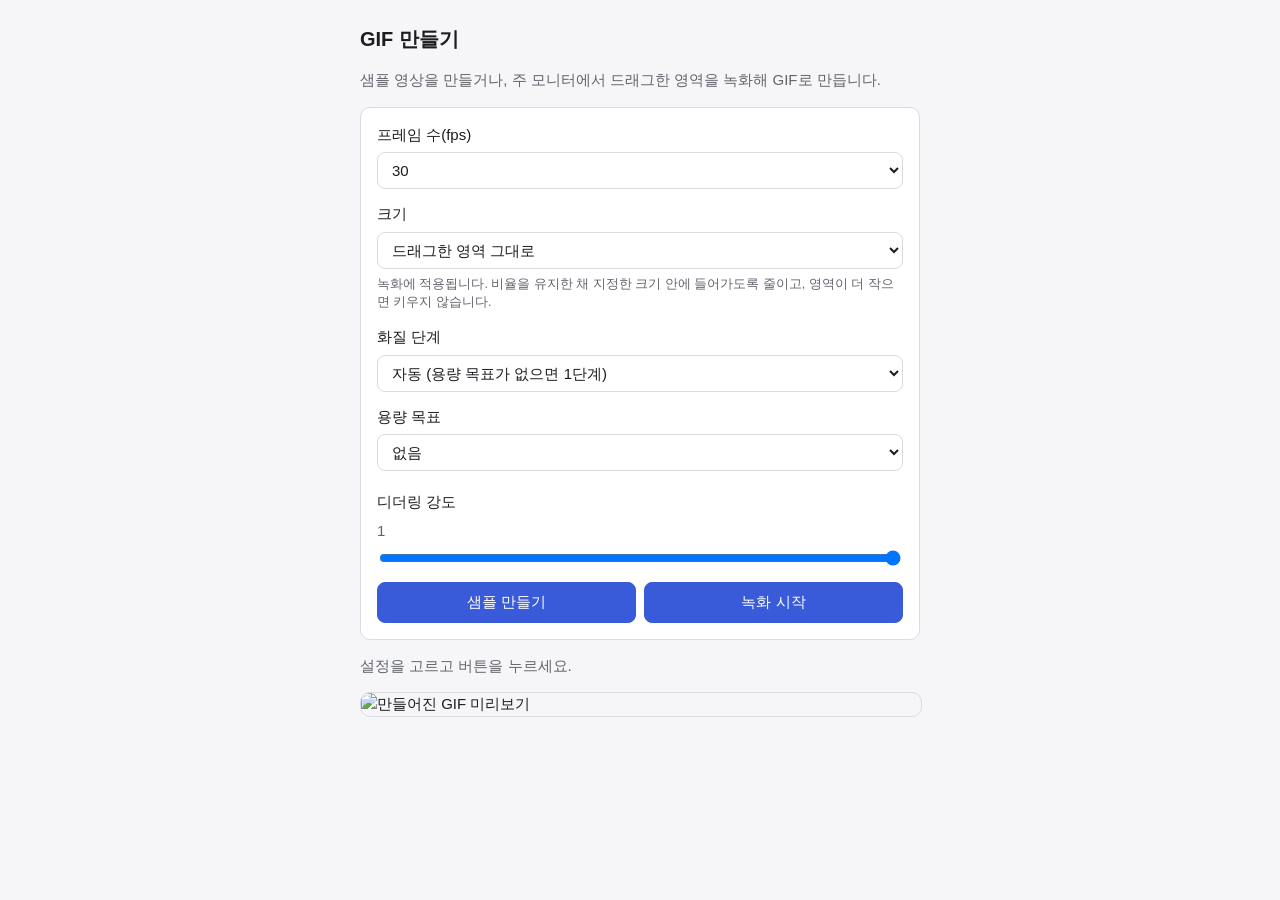
==== ui/index.html @ 1829125c "Settings become size, quality level and size limit The user wants to pick the output size in pixels " ====
<!doctype html>
<html lang="ko">
  <head>
    <meta charset="utf-8" />
    <meta name="viewport" content="width=device-width, initial-scale=1" />
    <title>midi</title>
    <link rel="stylesheet" href="style.css" />
  </head>
  <body>
    <main>
      <h1>GIF 만들기</h1>
      <p class="hint">샘플 영상을 만들거나, 주 모니터에서 드래그한 영역을 녹화해 GIF로 만듭니다.</p>

      <form id="settings" novalidate>
        <label>
          프레임 수(fps)
          <select id="fps">
            <option value="10">10</option>
            <option value="15">15</option>
            <option value="30" selected>30</option>
          </select>
        </label>

        <fieldset>
          <legend>크기</legend>
          <select id="size-mode" aria-label="크기 정하는 방법">
            <option value="original" selected>드래그한 영역 그대로</option>
            <option value="fit">가로×세로 지정</option>
          </select>
          <div id="size-box" class="pair" hidden>
            <input id="size-width" type="number" min="1" max="4096" value="480" aria-label="가로 픽셀" />
            <span>×</span>
            <input id="size-height" type="number" min="1" max="4096" value="270" aria-label="세로 픽셀" />
          </div>
          <small class="hint">
            녹화에 적용됩니다. 비율을 유지한 채 지정한 크기 안에 들어가도록 줄이고, 영역이 더 작으면 키우지
            않습니다.
          </small>
        </fieldset>

        <label>
          화질 단계
          <select id="level">
            <option value="" selected>자동 (용량 목표가 없으면 1단계)</option>
          </select>
        </label>

        <fieldset>
          <legend>용량 목표</legend>
          <select id="max-size" aria-label="용량 목표">
            <option value="" selected>없음</option>
            <option value="1">1MB 이하</option>
            <option value="2">2MB 이하</option>
            <option value="5">5MB 이하</option>
            <option value="8">8MB 이하</option>
            <option value="10">10MB 이하</option>
            <option value="custom">직접 입력</option>
          </select>
          <div id="max-size-box" class="pair" hidden>
            <input id="max-size-custom" type="number" min="0.01" step="0.01" value="3" aria-label="용량 목표(MB)" />
            <span>MB 이하</span>
          </div>
          <small id="max-size-hint" class="hint"></small>
        </fieldset>

        <label>
          디더링 강도 <output id="dither-value">1</output>
          <input id="dither" type="range" min="0" max="1" step="0.05" value="1" />
        </label>

        <div class="actions">
          <button id="make" type="submit">샘플 만들기</button>
          <button id="record" type="button">녹화 시작</button>
          <button id="cancel" type="button" aria-label="녹화 취소" hidden>✕</button>
        </div>
      </form>

      <p id="hotkey" class="hint"></p>
      <p id="status" role="status">설정을 고르고 버튼을 누르세요.</p>
      <p id="encoded" class="hint" hidden></p>
      <p id="saved" hidden>
        <span id="saved-path"></span>
        <button id="show-saved" type="button">폴더에서 보기</button>
      </p>
      <img id="preview" alt="만들어진 GIF 미리보기" hidden />
    </main>
    <script src="main.js"></script>
  </body>
</html>
---- ui/style.css ----
:root {
  color-scheme: light dark;
  --text: #1c1d21;
  --muted: #62656d;
  --surface: #f6f6f8;
  --panel: #ffffff;
  --line: #d9dbe1;
  --accent: #3a5bd9;
  --accent-text: #ffffff;
}

@media (prefers-color-scheme: dark) {
  :root {
    --text: #ececf1;
    --muted: #a3a6b0;
    --surface: #17181c;
    --panel: #212329;
    --line: #363944;
    --accent: #7f9cff;
    --accent-text: #10121a;
  }
}

body {
  margin: 0;
  background: var(--surface);
  color: var(--text);
  font: 15px/1.5 "Segoe UI", "Malgun Gothic", sans-serif;
}

main {
  max-width: 560px;
  margin: 0 auto;
  padding: 24px 16px;
}

h1 {
  margin: 0 0 4px;
  font-size: 20px;
}

.hint,
#status {
  color: var(--muted);
}

form {
  display: grid;
  gap: 14px;
  padding: 16px;
  background: var(--panel);
  border: 1px solid var(--line);
  border-radius: 10px;
}

label {
  display: grid;
  gap: 6px;
}

output {
  font-variant-numeric: tabular-nums;
  color: var(--muted);
}

select,
button,
input[type="number"] {
  font: inherit;
  padding: 8px 10px;
  border-radius: 8px;
  border: 1px solid var(--line);
  background: var(--panel);
  color: var(--text);
}

button {
  border-color: var(--accent);
  background: var(--accent);
  color: var(--accent-text);
  cursor: pointer;
}

button:disabled {
  opacity: 0.6;
  cursor: progress;
}

#preview {
  display: block;
  width: 100%;
  image-rendering: pixelated;
  border: 1px solid var(--line);
  border-radius: 10px;
}

.actions {
  display: flex;
  gap: 8px;
}

.actions button {
  flex: 1;
}

fieldset {
  display: grid;
  gap: 6px;
  margin: 0;
  padding: 0;
  border: 0;
}

legend {
  padding: 0;
  margin-bottom: 6px;
}

.pair {
  display: flex;
  align-items: center;
  gap: 8px;
}

.pair[hidden] {
  display: none;
}

.pair input {
  width: 7em;
}
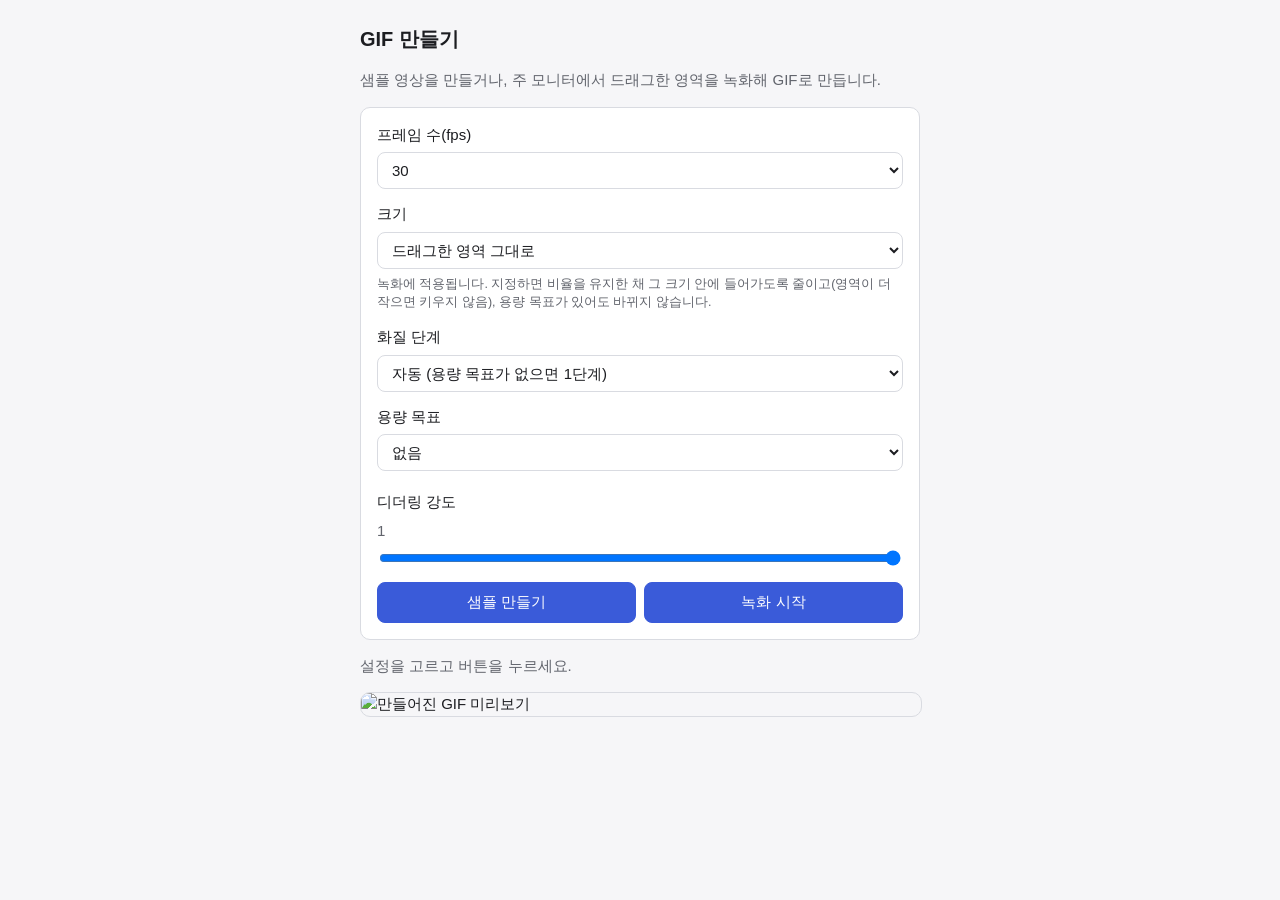
==== commit 287be8b2: "Meet a size limit by adjusting whatever the user left automatic With a size limit set, the setting t" ====
--- a/ui/index.html
+++ b/ui/index.html
@@ -33,8 +33,8 @@
             <input id="size-height" type="number" min="1" max="4096" value="270" aria-label="세로 픽셀" />
           </div>
           <small class="hint">
-            녹화에 적용됩니다. 비율을 유지한 채 지정한 크기 안에 들어가도록 줄이고, 영역이 더 작으면 키우지
-            않습니다.
+            녹화에 적용됩니다. 지정하면 비율을 유지한 채 그 크기 안에 들어가도록 줄이고(영역이 더 작으면 키우지
+            않음), 용량 목표가 있어도 바뀌지 않습니다.
           </small>
         </fieldset>
 
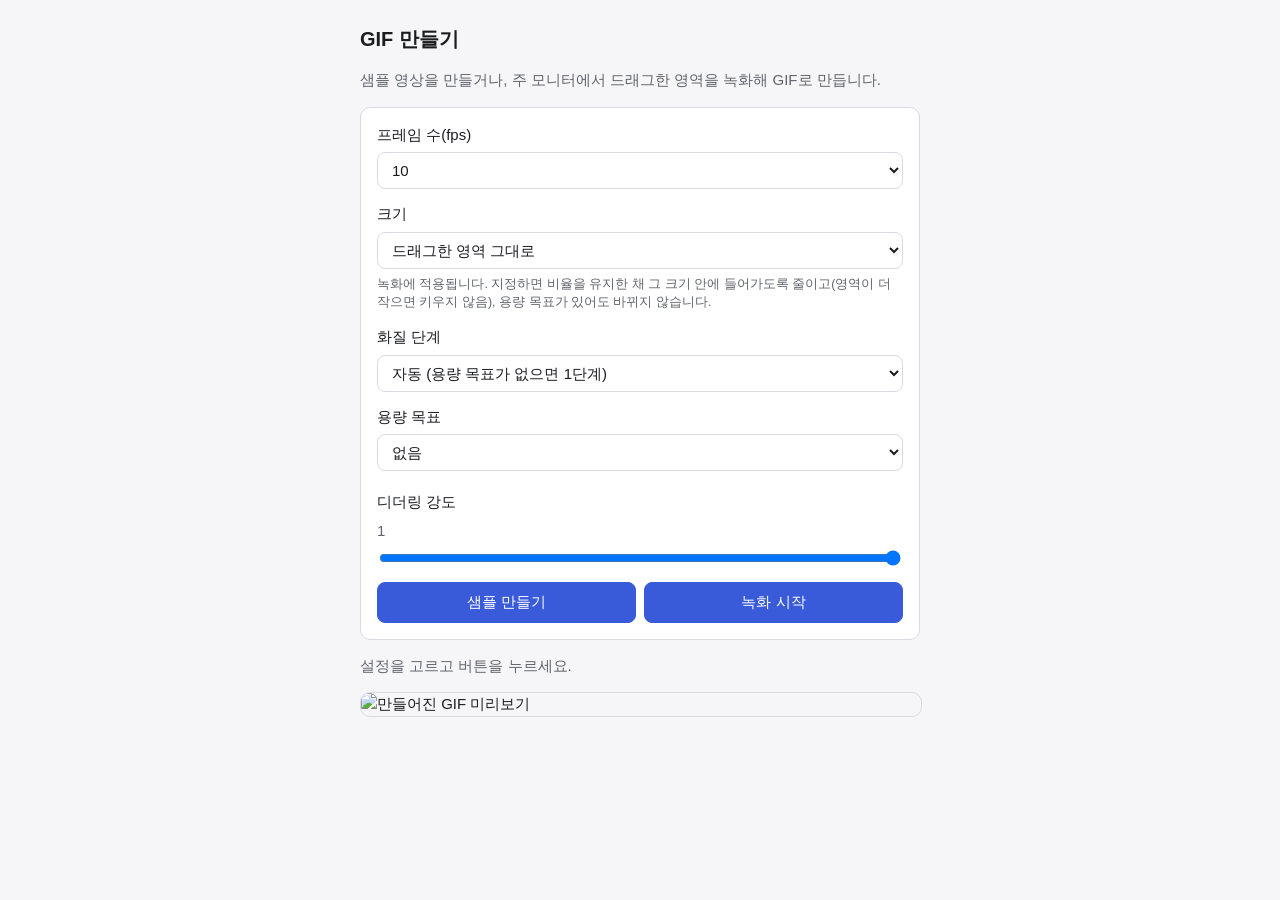
==== commit 68a245f5: "Remember the form's choices between runs The settings the page sends to start a recording are now al" ====
--- a/ui/index.html
+++ b/ui/index.html
@@ -17,7 +17,7 @@
           <select id="fps">
             <option value="10">10</option>
             <option value="15">15</option>
-            <option value="30" selected>30</option>
+            <option value="30">30</option>
           </select>
         </label>
 
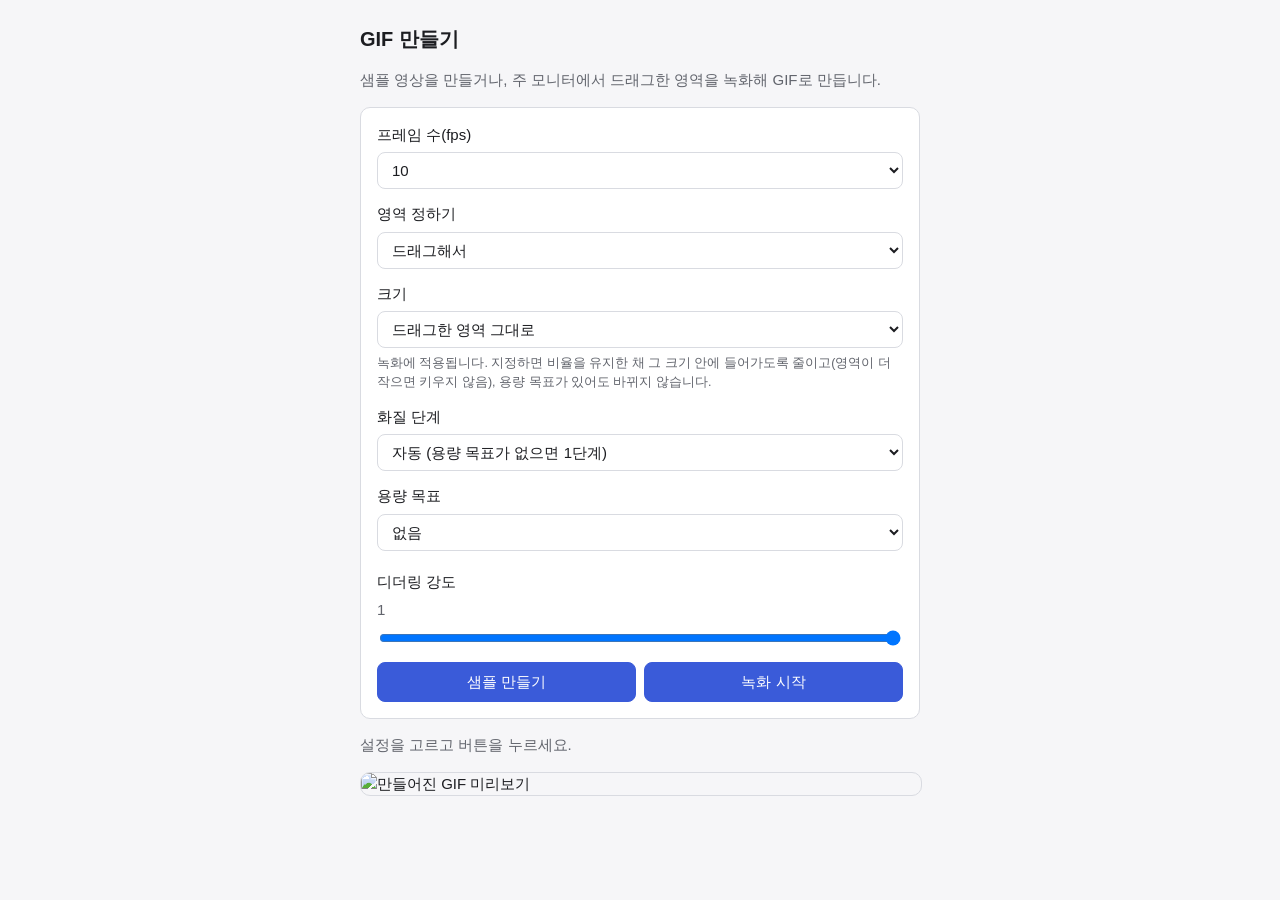
==== commit 65d26b08: "Add a recording frame that starts where the last recording was A new setting picks how the region is" ====
--- a/ui/index.html
+++ b/ui/index.html
@@ -18,6 +18,14 @@
             <option value="10">10</option>
             <option value="15">15</option>
             <option value="30">30</option>
+          </select>
+        </label>
+
+        <label>
+          영역 정하기
+          <select id="selection">
+            <option value="drag">드래그해서</option>
+            <option value="frame">녹화 틀 (지난 위치에서 시작)</option>
           </select>
         </label>
 
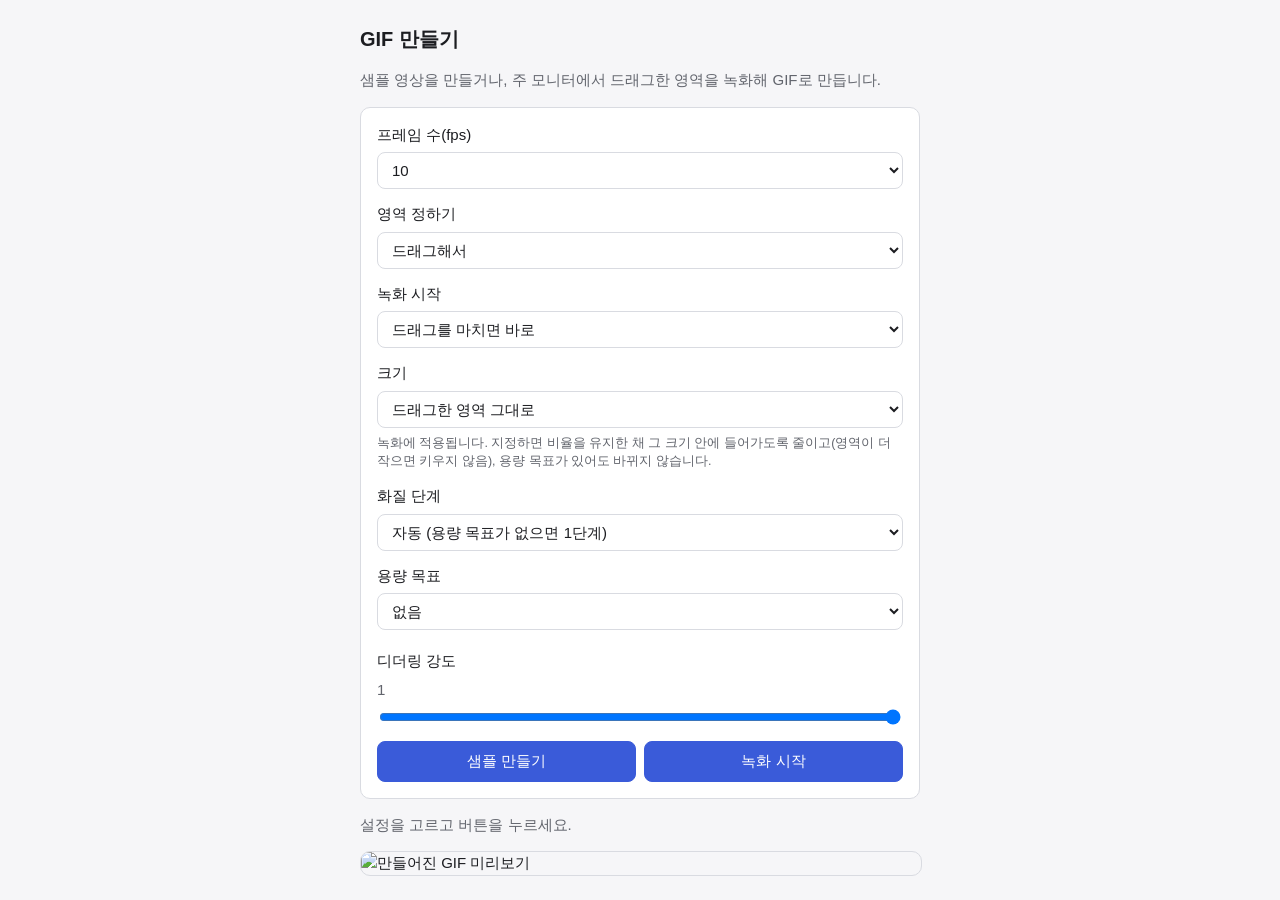
==== commit 9e8fbc77: "Let a dragged region be adjusted and started with a button A new "start recording" setting chooses b" ====
--- a/ui/index.html
+++ b/ui/index.html
@@ -27,6 +27,15 @@
             <option value="drag">드래그해서</option>
             <option value="frame">녹화 틀 (지난 위치에서 시작)</option>
           </select>
+        </label>
+
+        <label>
+          녹화 시작
+          <select id="record-control">
+            <option value="immediate">드래그를 마치면 바로</option>
+            <option value="button">드래그한 뒤 틀로 다듬고 [● 시작]을 눌러서</option>
+          </select>
+          <small id="record-control-hint" class="hint" hidden>녹화 틀은 항상 [● 시작]으로 시작합니다.</small>
         </label>
 
         <fieldset>
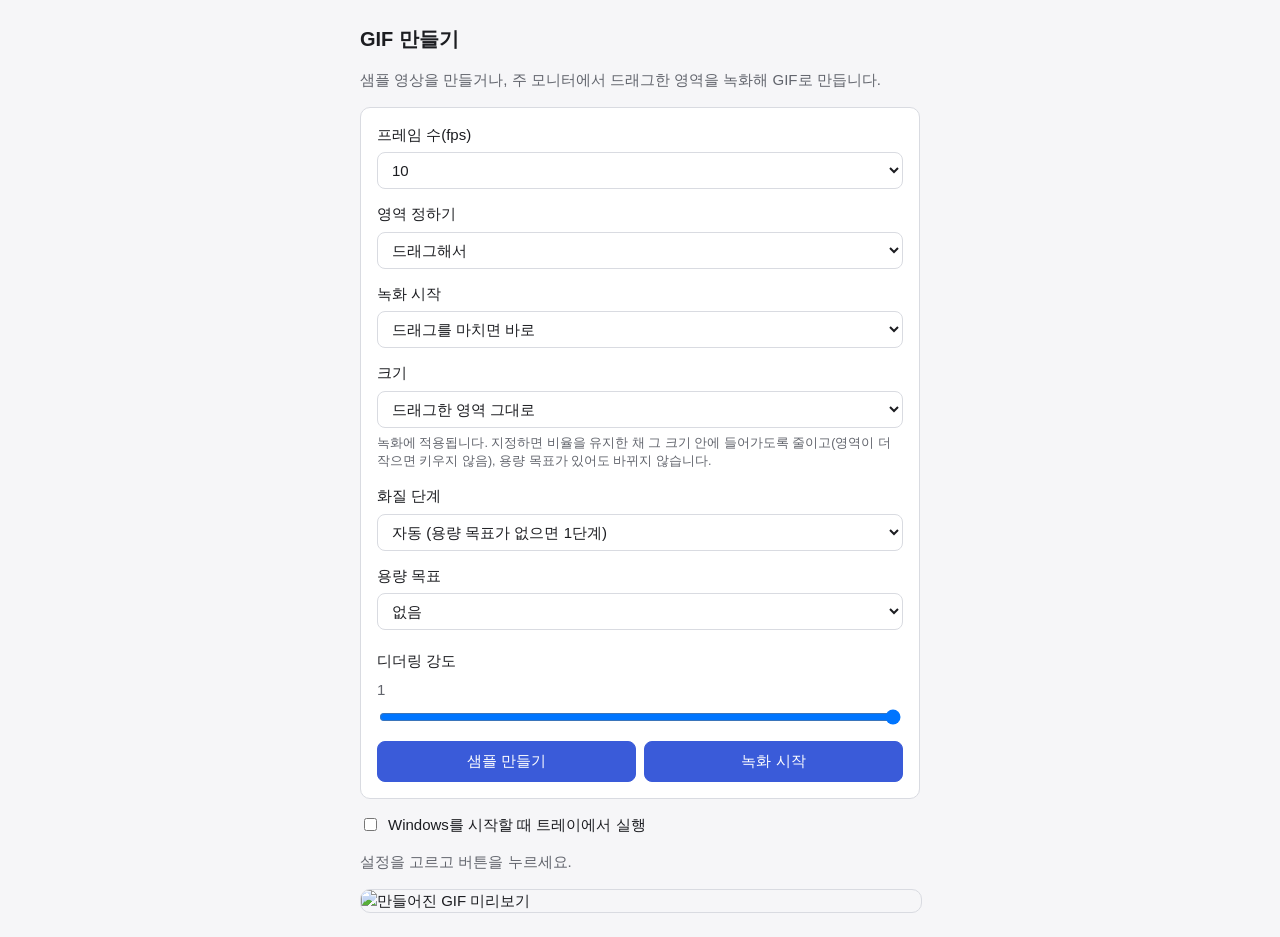
==== commit 34de7e10: "Offer to start with Windows, quietly in the tray A checkbox on the page adds or removes the app from" ====
--- a/ui/index.html
+++ b/ui/index.html
@@ -93,6 +93,10 @@
       </form>
 
       <p id="hotkey" class="hint"></p>
+      <label class="inline">
+        <input id="autostart" type="checkbox" />
+        Windows를 시작할 때 트레이에서 실행
+      </label>
       <p id="status" role="status">설정을 고르고 버튼을 누르세요.</p>
       <p id="encoded" class="hint" hidden></p>
       <p id="saved" hidden>
--- a/ui/style.css
+++ b/ui/style.css
@@ -56,6 +56,12 @@
 label {
   display: grid;
   gap: 6px;
+}
+
+label.inline {
+  display: flex;
+  align-items: center;
+  gap: 8px;
 }
 
 output {
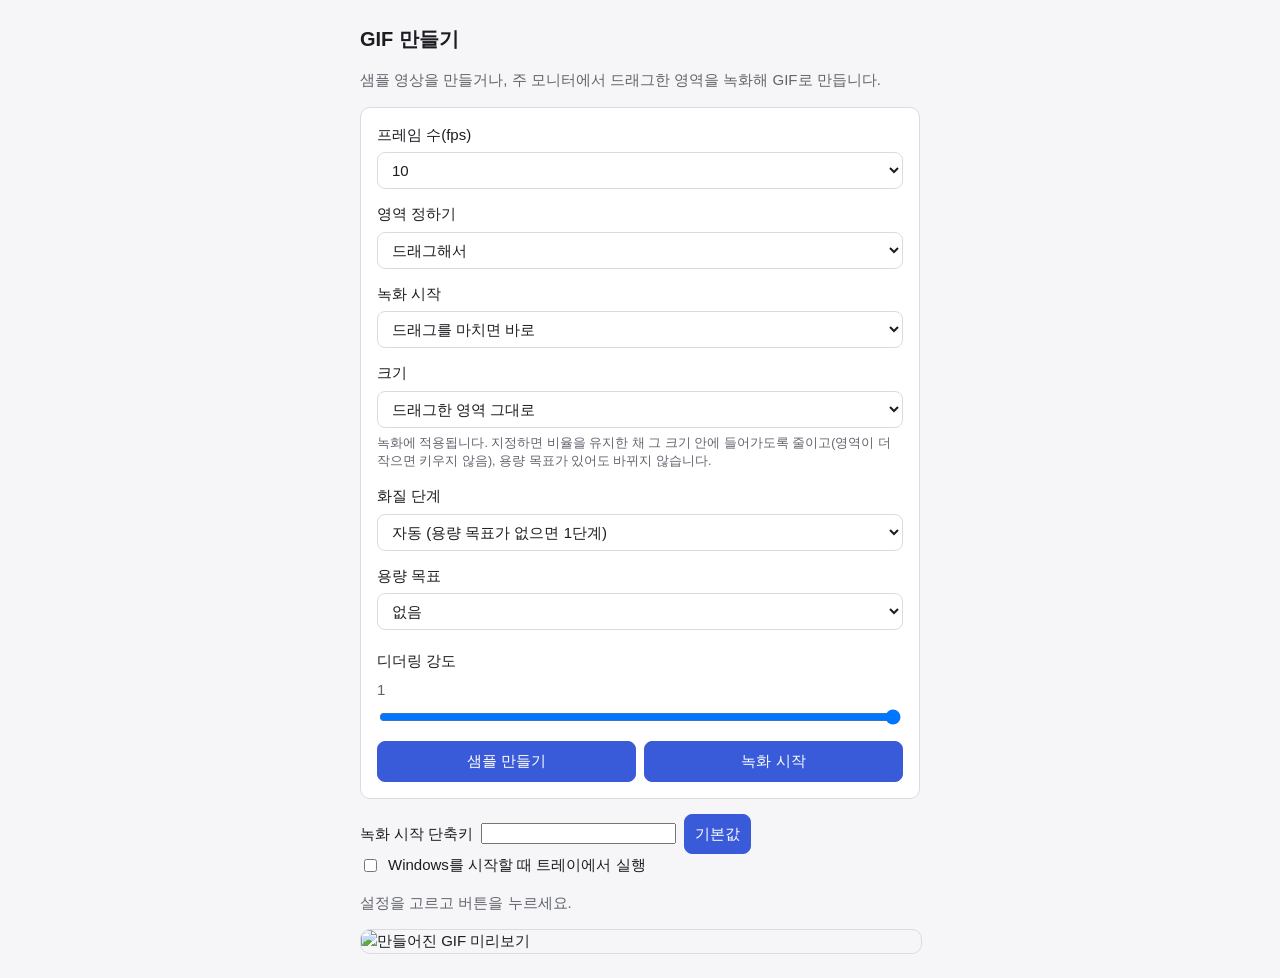
==== commit 15844826: "Let the start hotkey be changed from the page Clicking the start-hotkey field and pressing a combina" ====
--- a/ui/index.html
+++ b/ui/index.html
@@ -93,6 +93,13 @@
       </form>
 
       <p id="hotkey" class="hint"></p>
+      <div class="hotkey-row">
+        <label class="inline">
+          녹화 시작 단축키
+          <input id="hotkey-input" type="text" readonly />
+        </label>
+        <button id="hotkey-default" type="button">기본값</button>
+      </div>
       <label class="inline">
         <input id="autostart" type="checkbox" />
         Windows를 시작할 때 트레이에서 실행
--- a/ui/style.css
+++ b/ui/style.css
@@ -62,6 +62,17 @@
   display: flex;
   align-items: center;
   gap: 8px;
+}
+
+.hotkey-row {
+  display: flex;
+  align-items: center;
+  gap: 8px;
+}
+
+#hotkey-input {
+  width: 14em;
+  cursor: pointer;
 }
 
 output {
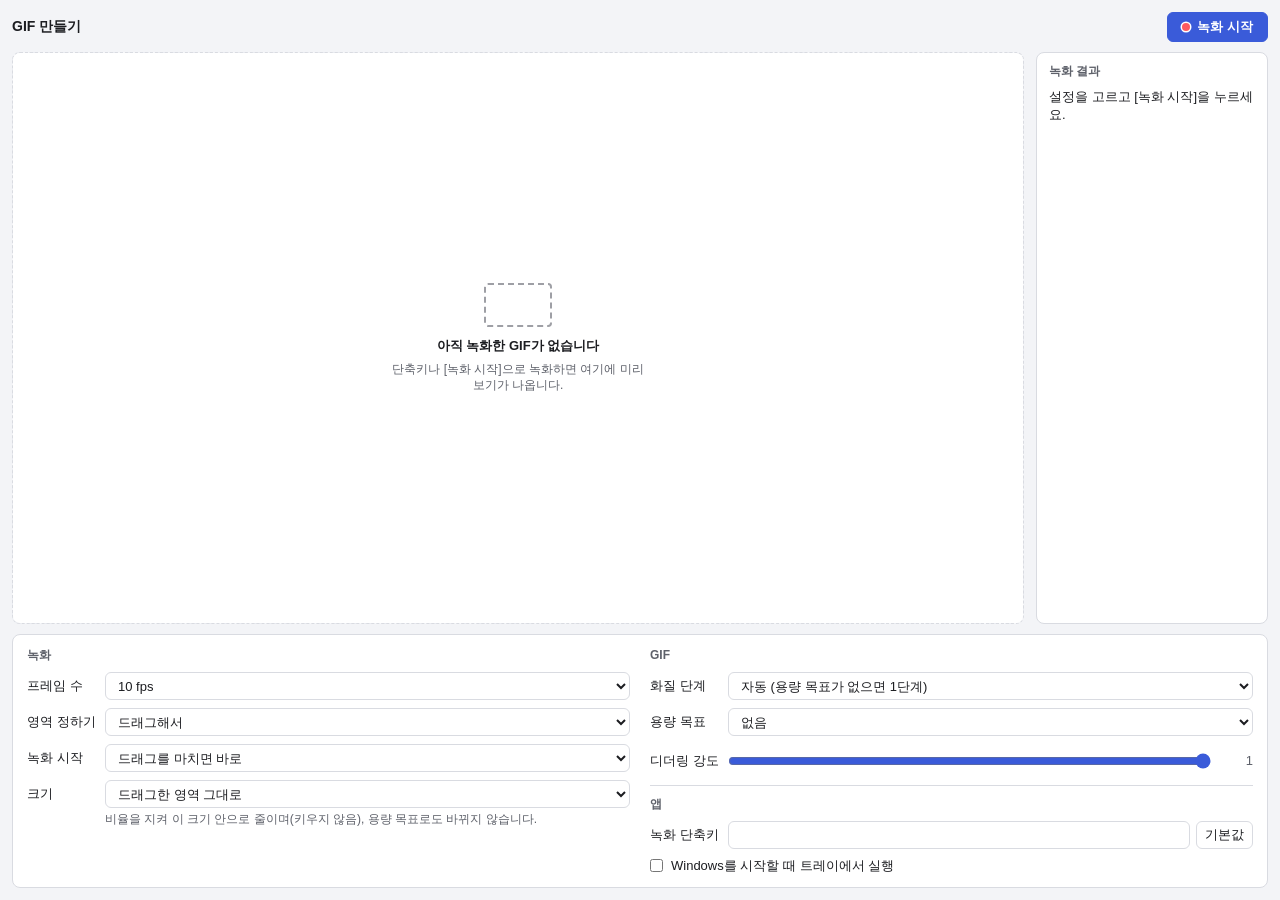
==== commit 095390a5: "Lay out the settings page with results on top and settings below The page now fits a 720x600 window " ====
--- a/ui/index.html
+++ b/ui/index.html
@@ -7,110 +7,142 @@
     <link rel="stylesheet" href="style.css" />
   </head>
   <body>
-    <main>
-      <h1>GIF 만들기</h1>
-      <p class="hint">샘플 영상을 만들거나, 주 모니터에서 드래그한 영역을 녹화해 GIF로 만듭니다.</p>
-
-      <form id="settings" novalidate>
-        <label>
-          프레임 수(fps)
-          <select id="fps">
-            <option value="10">10</option>
-            <option value="15">15</option>
-            <option value="30">30</option>
-          </select>
-        </label>
-
-        <label>
-          영역 정하기
-          <select id="selection">
-            <option value="drag">드래그해서</option>
-            <option value="frame">녹화 틀 (지난 위치에서 시작)</option>
-          </select>
-        </label>
-
-        <label>
-          녹화 시작
-          <select id="record-control">
-            <option value="immediate">드래그를 마치면 바로</option>
-            <option value="button">드래그한 뒤 틀로 다듬고 [● 시작]을 눌러서</option>
-          </select>
-          <small id="record-control-hint" class="hint" hidden>녹화 틀은 항상 [● 시작]으로 시작합니다.</small>
-        </label>
-
-        <fieldset>
-          <legend>크기</legend>
-          <select id="size-mode" aria-label="크기 정하는 방법">
-            <option value="original" selected>드래그한 영역 그대로</option>
-            <option value="fit">가로×세로 지정</option>
-          </select>
-          <div id="size-box" class="pair" hidden>
-            <input id="size-width" type="number" min="1" max="4096" value="480" aria-label="가로 픽셀" />
-            <span>×</span>
-            <input id="size-height" type="number" min="1" max="4096" value="270" aria-label="세로 픽셀" />
-          </div>
-          <small class="hint">
-            녹화에 적용됩니다. 지정하면 비율을 유지한 채 그 크기 안에 들어가도록 줄이고(영역이 더 작으면 키우지
-            않음), 용량 목표가 있어도 바뀌지 않습니다.
-          </small>
-        </fieldset>
-
-        <label>
-          화질 단계
-          <select id="level">
-            <option value="" selected>자동 (용량 목표가 없으면 1단계)</option>
-          </select>
-        </label>
-
-        <fieldset>
-          <legend>용량 목표</legend>
-          <select id="max-size" aria-label="용량 목표">
-            <option value="" selected>없음</option>
-            <option value="1">1MB 이하</option>
-            <option value="2">2MB 이하</option>
-            <option value="5">5MB 이하</option>
-            <option value="8">8MB 이하</option>
-            <option value="10">10MB 이하</option>
-            <option value="custom">직접 입력</option>
-          </select>
-          <div id="max-size-box" class="pair" hidden>
-            <input id="max-size-custom" type="number" min="0.01" step="0.01" value="3" aria-label="용량 목표(MB)" />
-            <span>MB 이하</span>
-          </div>
-          <small id="max-size-hint" class="hint"></small>
-        </fieldset>
-
-        <label>
-          디더링 강도 <output id="dither-value">1</output>
-          <input id="dither" type="range" min="0" max="1" step="0.05" value="1" />
-        </label>
-
+    <main class="app">
+      <header class="top">
+        <h1>GIF 만들기</h1>
+        <p id="hotkey" class="hint"></p>
         <div class="actions">
-          <button id="make" type="submit">샘플 만들기</button>
           <button id="record" type="button">녹화 시작</button>
           <button id="cancel" type="button" aria-label="녹화 취소" hidden>✕</button>
         </div>
-      </form>
+      </header>
 
-      <p id="hotkey" class="hint"></p>
-      <div class="hotkey-row">
-        <label class="inline">
-          녹화 시작 단축키
-          <input id="hotkey-input" type="text" readonly />
-        </label>
-        <button id="hotkey-default" type="button">기본값</button>
+      <div class="stage-row">
+        <div class="stage">
+          <img
+            id="preview"
+            alt="만들어진 GIF 미리보기"
+            hidden
+          />
+          <div class="empty">
+            <div class="empty-frame" aria-hidden="true"></div>
+            <strong>아직 녹화한 GIF가 없습니다</strong>
+            <p class="hint">단축키나 [녹화 시작]으로 녹화하면 여기에 미리보기가 나옵니다.</p>
+          </div>
+        </div>
+
+        <section class="result" aria-labelledby="result-caption">
+          <h2 id="result-caption" class="caption">녹화 결과</h2>
+          <p id="status" role="status">설정을 고르고 [녹화 시작]을 누르세요.</p>
+          <p id="encoded" class="hint" hidden></p>
+          <p id="saved" hidden>
+            <span id="saved-path"></span>
+            <button id="show-saved" type="button">폴더에서 보기</button>
+          </p>
+        </section>
       </div>
-      <label class="inline">
-        <input id="autostart" type="checkbox" />
-        Windows를 시작할 때 트레이에서 실행
-      </label>
-      <p id="status" role="status">설정을 고르고 버튼을 누르세요.</p>
-      <p id="encoded" class="hint" hidden></p>
-      <p id="saved" hidden>
-        <span id="saved-path"></span>
-        <button id="show-saved" type="button">폴더에서 보기</button>
-      </p>
-      <img id="preview" alt="만들어진 GIF 미리보기" hidden />
+
+      <section class="settings" aria-label="녹화 설정">
+        <form id="settings" novalidate>
+          <div class="col col-a">
+            <h2 class="caption">녹화</h2>
+            <label class="row">
+              <span class="name">프레임 수</span>
+              <select id="fps">
+                <option value="10">10 fps</option>
+                <option value="15">15 fps</option>
+                <option value="30">30 fps</option>
+              </select>
+            </label>
+
+            <label class="row">
+              <span class="name">영역 정하기</span>
+              <select id="selection">
+                <option value="drag">드래그해서</option>
+                <option value="frame">녹화 틀 (지난 위치에서 시작)</option>
+              </select>
+            </label>
+
+            <label class="row">
+              <span class="name">녹화 시작</span>
+              <select id="record-control">
+                <option value="immediate">드래그를 마치면 바로</option>
+                <option value="button">드래그 뒤 틀로 다듬고 [● 시작]으로</option>
+              </select>
+              <small id="record-control-hint" class="hint" hidden>녹화 틀은 항상 [● 시작]으로 시작합니다.</small>
+            </label>
+
+            <div class="row" role="group" aria-labelledby="size-name">
+              <span id="size-name" class="name">크기</span>
+              <div class="ctl">
+                <select id="size-mode" aria-label="크기 정하는 방법">
+                  <option value="original" selected>드래그한 영역 그대로</option>
+                  <option value="fit">가로×세로 지정</option>
+                </select>
+                <div id="size-box" class="pair" hidden>
+                  <input id="size-width" type="number" min="1" max="4096" value="480" aria-label="가로 픽셀" />
+                  <span>×</span>
+                  <input id="size-height" type="number" min="1" max="4096" value="270" aria-label="세로 픽셀" />
+                </div>
+              </div>
+              <small class="hint">비율을 지켜 이 크기 안으로 줄이며(키우지 않음), 용량 목표로도 바뀌지 않습니다.</small>
+            </div>
+          </div>
+
+          <div class="col col-b">
+            <h2 class="caption">GIF</h2>
+            <label class="row">
+              <span class="name">화질 단계</span>
+              <select id="level">
+                <option value="" selected>자동 (용량 목표가 없으면 1단계)</option>
+              </select>
+            </label>
+
+            <div class="row" role="group" aria-labelledby="max-size-name">
+              <span id="max-size-name" class="name">용량 목표</span>
+              <div class="ctl">
+                <select id="max-size" aria-label="용량 목표">
+                  <option value="" selected>없음</option>
+                  <option value="1">1MB 이하</option>
+                  <option value="2">2MB 이하</option>
+                  <option value="5">5MB 이하</option>
+                  <option value="8">8MB 이하</option>
+                  <option value="10">10MB 이하</option>
+                  <option value="custom">직접 입력</option>
+                </select>
+                <div id="max-size-box" class="pair" hidden>
+                  <input id="max-size-custom" type="number" min="0.01" step="0.01" value="3" aria-label="용량 목표(MB)" />
+                  <span>MB 이하</span>
+                </div>
+              </div>
+              <small id="max-size-hint" class="hint"></small>
+            </div>
+
+            <label class="row">
+              <span class="name">디더링 강도</span>
+              <span class="range">
+                <input id="dither" type="range" min="0" max="1" step="0.05" value="1" />
+                <output id="dither-value">1</output>
+              </span>
+            </label>
+          </div>
+        </form>
+
+        <div class="col prefs">
+          <h2 class="caption">앱</h2>
+          <div class="row">
+            <label class="name" for="hotkey-input">녹화 단축키</label>
+            <div class="ctl">
+              <input id="hotkey-input" type="text" readonly />
+              <button id="hotkey-default" type="button">기본값</button>
+            </div>
+          </div>
+          <label class="check">
+            <input id="autostart" type="checkbox" />
+            Windows를 시작할 때 트레이에서 실행
+          </label>
+        </div>
+      </section>
     </main>
     <script src="main.js"></script>
   </body>
--- a/ui/style.css
+++ b/ui/style.css
@@ -1,12 +1,16 @@
 :root {
   color-scheme: light dark;
   --text: #1c1d21;
-  --muted: #62656d;
-  --surface: #f6f6f8;
+  --muted: #5e616a;
+  --surface: #f3f4f7;
   --panel: #ffffff;
+  --field: #ffffff;
   --line: #d9dbe1;
   --accent: #3a5bd9;
   --accent-text: #ffffff;
+  --rec: #ff5a5f;
+  --check-a: #e9ebf0;
+  --check-b: #f6f7f9;
 }
 
 @media (prefers-color-scheme: dark) {
@@ -15,134 +19,372 @@
     --muted: #a3a6b0;
     --surface: #17181c;
     --panel: #212329;
+    --field: #1a1b20;
     --line: #363944;
     --accent: #7f9cff;
     --accent-text: #10121a;
+    --rec: #e5484d;
+    --check-a: #1c1d22;
+    --check-b: #26282f;
   }
+}
+
+[hidden] {
+  display: none !important;
 }
 
 body {
   margin: 0;
   background: var(--surface);
   color: var(--text);
-  font: 15px/1.5 "Segoe UI", "Malgun Gothic", sans-serif;
-}
-
-main {
-  max-width: 560px;
-  margin: 0 auto;
-  padding: 24px 16px;
+  font: 13px/1.4 "Segoe UI", "Malgun Gothic", sans-serif;
+}
+
+/* 창 높이 = 머리줄 + 결과(남는 높이 전부) + 설정 */
+.app {
+  box-sizing: border-box;
+  height: 100vh;
+  display: grid;
+  grid-template-rows: auto minmax(200px, 1fr) auto;
+  gap: 10px;
+  padding: 12px;
+}
+
+.top {
+  display: flex;
+  align-items: center;
+  gap: 12px;
 }
 
 h1 {
-  margin: 0 0 4px;
-  font-size: 20px;
-}
-
-.hint,
-#status {
+  margin: 0;
+  font-size: 14px;
+  font-weight: 700;
+  white-space: nowrap;
+}
+
+.hint {
   color: var(--muted);
-}
-
-form {
-  display: grid;
-  gap: 14px;
-  padding: 16px;
-  background: var(--panel);
-  border: 1px solid var(--line);
-  border-radius: 10px;
-}
-
-label {
-  display: grid;
+  font-size: 12px;
+  line-height: 16px;
+}
+
+#hotkey {
+  flex: 1;
+  min-width: 0;
+  margin: 0;
+}
+
+.actions {
+  display: flex;
   gap: 6px;
-}
-
-label.inline {
-  display: flex;
-  align-items: center;
-  gap: 8px;
-}
-
-.hotkey-row {
-  display: flex;
-  align-items: center;
-  gap: 8px;
-}
-
-#hotkey-input {
-  width: 14em;
-  cursor: pointer;
-}
-
-output {
-  font-variant-numeric: tabular-nums;
-  color: var(--muted);
 }
 
 select,
 button,
-input[type="number"] {
+input[type="number"],
+input[type="text"] {
+  box-sizing: border-box;
+  height: 28px;
+  padding: 0 8px;
   font: inherit;
-  padding: 8px 10px;
-  border-radius: 8px;
   border: 1px solid var(--line);
+  border-radius: 6px;
+  background: var(--field);
+  color: var(--text);
+}
+
+button {
   background: var(--panel);
-  color: var(--text);
-}
-
-button {
+  cursor: pointer;
+  white-space: nowrap;
+}
+
+button:hover {
+  border-color: var(--accent);
+}
+
+button:disabled {
+  opacity: 0.6;
+  cursor: progress;
+}
+
+select:disabled {
+  opacity: 0.55;
+}
+
+:focus-visible {
+  outline: 2px solid var(--accent);
+  outline-offset: 1px;
+}
+
+#record {
+  display: inline-flex;
+  align-items: center;
+  gap: 7px;
+  height: 30px;
+  padding: 0 14px;
   border-color: var(--accent);
   background: var(--accent);
   color: var(--accent-text);
+  font-weight: 600;
+}
+
+#record::before {
+  content: "";
+  width: 8px;
+  height: 8px;
+  border-radius: 50%;
+  background: var(--rec);
+  box-shadow: 0 0 0 1.5px var(--accent-text);
+}
+
+#cancel {
+  width: 30px;
+  height: 30px;
+  padding: 0;
+}
+
+/* 결과: 왼쪽 미리보기(나중에 편집 캔버스), 오른쪽 정보 */
+.stage-row {
+  display: grid;
+  grid-template-columns: minmax(0, 1fr) 232px;
+  gap: 12px;
+  min-height: 0;
+}
+
+.stage {
+  position: relative;
+  min-height: 0;
+  overflow: hidden;
+  border: 1px solid var(--line);
+  border-radius: 8px;
+  background-color: var(--check-b);
+  background-image:
+    linear-gradient(45deg, var(--check-a) 25%, transparent 25%, transparent 75%, var(--check-a) 75%),
+    linear-gradient(45deg, var(--check-a) 25%, transparent 25%, transparent 75%, var(--check-a) 75%);
+  background-size: 16px 16px;
+  background-position: 0 0, 8px 8px;
+}
+
+#preview {
+  position: absolute;
+  inset: 8px;
+  width: calc(100% - 16px);
+  height: calc(100% - 16px);
+  object-fit: contain;
+  image-rendering: pixelated;
+}
+
+.empty {
+  position: absolute;
+  inset: 0;
+  display: none;
+  place-content: center;
+  justify-items: center;
+  gap: 6px;
+  padding: 16px;
+  text-align: center;
+  background: var(--panel);
+}
+
+#preview[hidden] ~ .empty {
+  display: grid;
+}
+
+.stage:has(#preview[hidden]) {
+  border-style: dashed;
+}
+
+.empty-frame {
+  width: 64px;
+  height: 40px;
+  margin-bottom: 4px;
+  border: 2px dashed var(--muted);
+  border-radius: 4px;
+  opacity: 0.6;
+}
+
+.empty strong {
+  font-size: 13px;
+}
+
+.empty p {
+  margin: 0;
+  max-width: 260px;
+}
+
+.result {
+  display: flex;
+  flex-direction: column;
+  gap: 8px;
+  min-height: 0;
+  overflow: auto;
+  padding: 10px 12px;
+  background: var(--panel);
+  border: 1px solid var(--line);
+  border-radius: 8px;
+}
+
+.caption {
+  margin: 0;
+  font-size: 12px;
+  font-weight: 600;
+  color: var(--muted);
+}
+
+#status,
+#encoded {
+  margin: 0;
+}
+
+#saved {
+  display: grid;
+  gap: 6px;
+  margin: auto 0 0;
+  padding-top: 8px;
+  border-top: 1px solid var(--line);
+}
+
+#saved-path {
+  font-size: 12px;
+  line-height: 16px;
+  overflow-wrap: anywhere;
+}
+
+#show-saved {
+  justify-self: start;
+}
+
+/* 설정: 두 열. form은 display: contents라 칸들이 이 격자에 바로 놓인다 */
+.settings {
+  display: grid;
+  grid-template-columns: 1fr 1fr;
+  grid-template-rows: auto 1fr;
+  column-gap: 20px;
+  padding: 12px 14px;
+  background: var(--panel);
+  border: 1px solid var(--line);
+  border-radius: 8px;
+}
+
+#settings {
+  display: contents;
+}
+
+.col {
+  display: grid;
+  gap: 8px;
+  align-content: start;
+  min-width: 0;
+}
+
+.col-a {
+  grid-column: 1;
+  grid-row: 1 / 3;
+}
+
+.col-b {
+  grid-column: 2;
+  grid-row: 1;
+}
+
+.prefs {
+  grid-column: 2;
+  grid-row: 2;
+  margin-top: 10px;
+  padding-top: 10px;
+  border-top: 1px solid var(--line);
+}
+
+.row {
+  display: grid;
+  grid-template-columns: 70px minmax(0, 1fr);
+  column-gap: 8px;
+  row-gap: 3px;
+  align-items: center;
+}
+
+.row > select {
+  width: 100%;
+  min-width: 0;
+}
+
+.row > .hint {
+  grid-column: 2;
+  margin: 0;
+}
+
+.name {
+  white-space: nowrap;
+}
+
+.ctl {
+  display: flex;
+  align-items: center;
+  gap: 6px;
+  min-width: 0;
+}
+
+.ctl > select {
+  flex: 1 1 0;
+  min-width: 0;
+}
+
+.pair {
+  display: flex;
+  flex: none;
+  align-items: center;
+  gap: 4px;
+}
+
+.pair input {
+  width: 44px;
+  padding: 0 6px;
+  text-align: right;
+  font-variant-numeric: tabular-nums;
+}
+
+input[type="number"]::-webkit-inner-spin-button,
+input[type="number"]::-webkit-outer-spin-button {
+  -webkit-appearance: none;
+  margin: 0;
+}
+
+.range {
+  display: flex;
+  align-items: center;
+  gap: 8px;
+  height: 28px;
+}
+
+.range input {
+  flex: 1;
+  min-width: 0;
+  margin: 0;
+  accent-color: var(--accent);
+}
+
+output {
+  width: 2.6em;
+  text-align: right;
+  color: var(--muted);
+  font-variant-numeric: tabular-nums;
+}
+
+#hotkey-input {
+  flex: 1;
+  min-width: 0;
   cursor: pointer;
 }
 
-button:disabled {
-  opacity: 0.6;
-  cursor: progress;
-}
-
-#preview {
-  display: block;
-  width: 100%;
-  image-rendering: pixelated;
-  border: 1px solid var(--line);
-  border-radius: 10px;
-}
-
-.actions {
-  display: flex;
+.check {
+  display: flex;
+  align-items: center;
   gap: 8px;
 }
 
-.actions button {
-  flex: 1;
-}
-
-fieldset {
-  display: grid;
-  gap: 6px;
-  margin: 0;
-  padding: 0;
-  border: 0;
-}
-
-legend {
-  padding: 0;
-  margin-bottom: 6px;
-}
-
-.pair {
-  display: flex;
-  align-items: center;
-  gap: 8px;
-}
-
-.pair[hidden] {
-  display: none;
-}
-
-.pair input {
-  width: 7em;
-}
+.check input {
+  margin: 0;
+  accent-color: var(--accent);
+}
